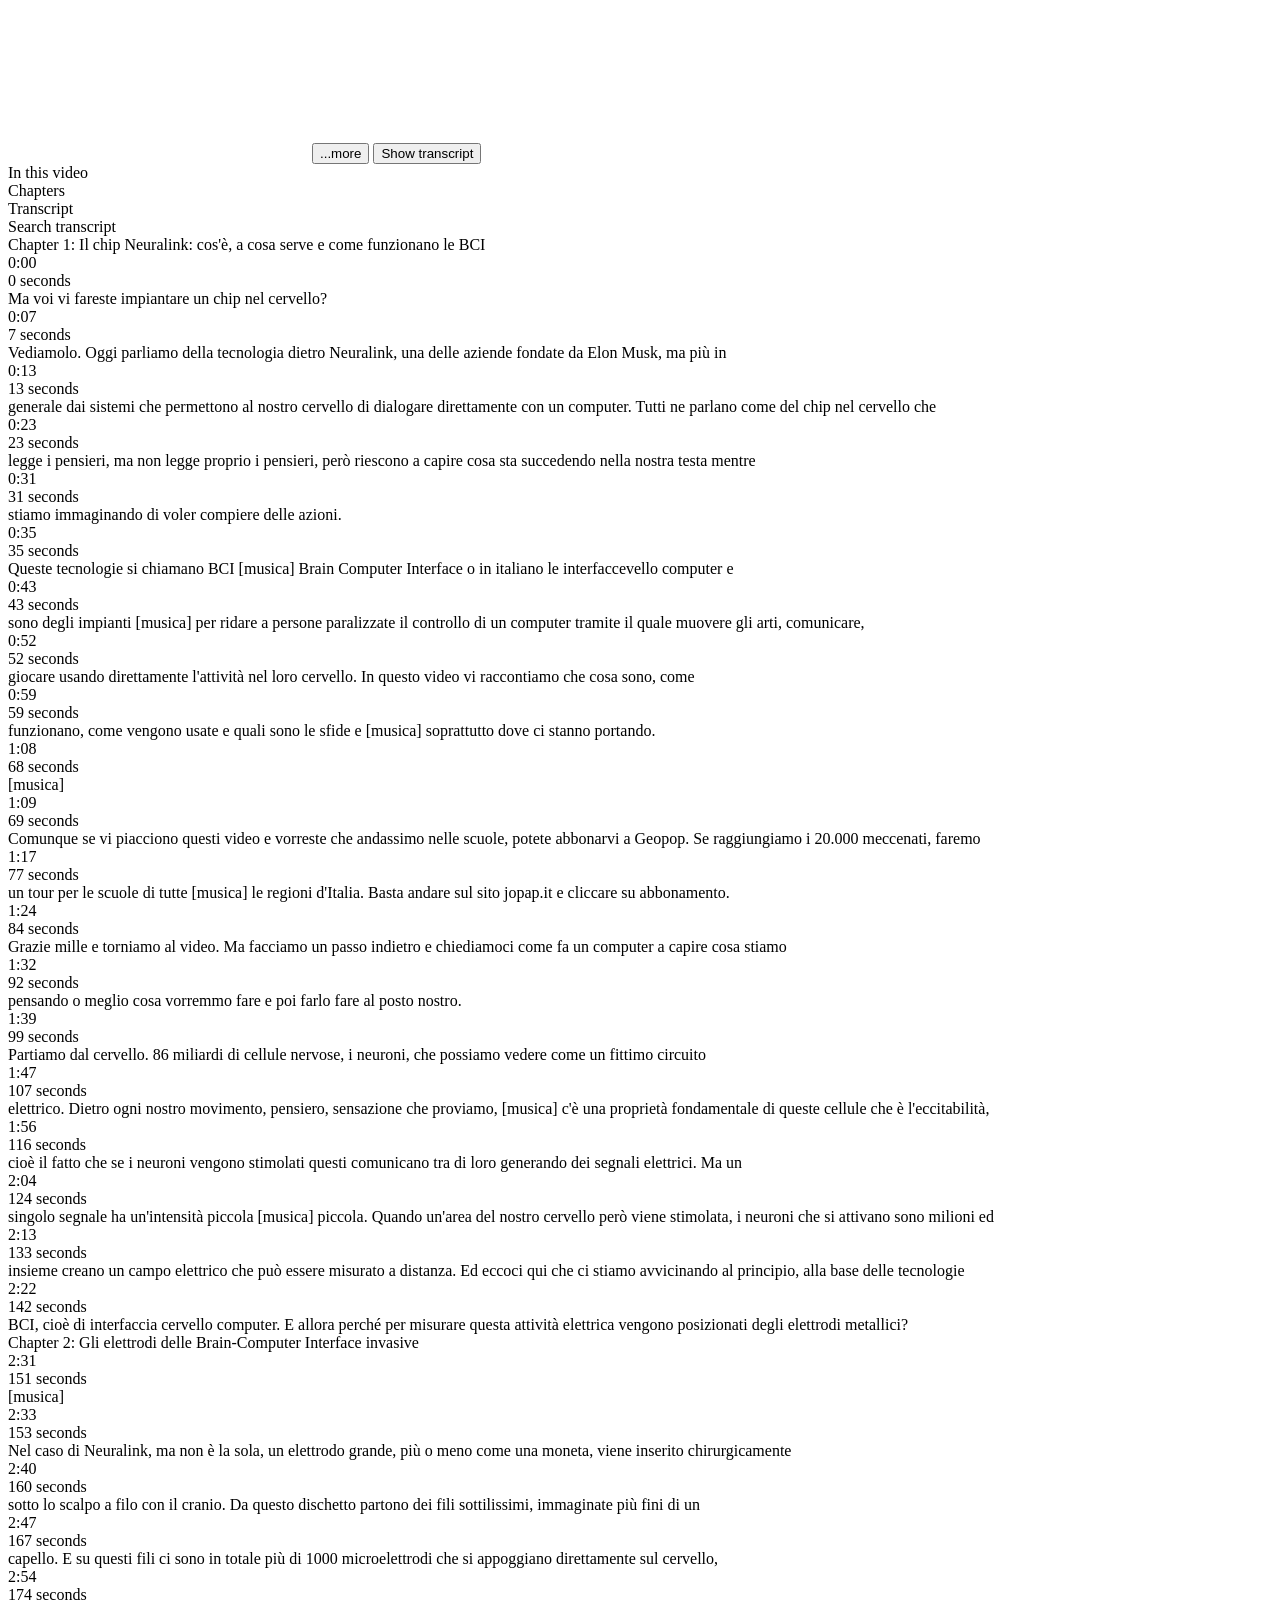
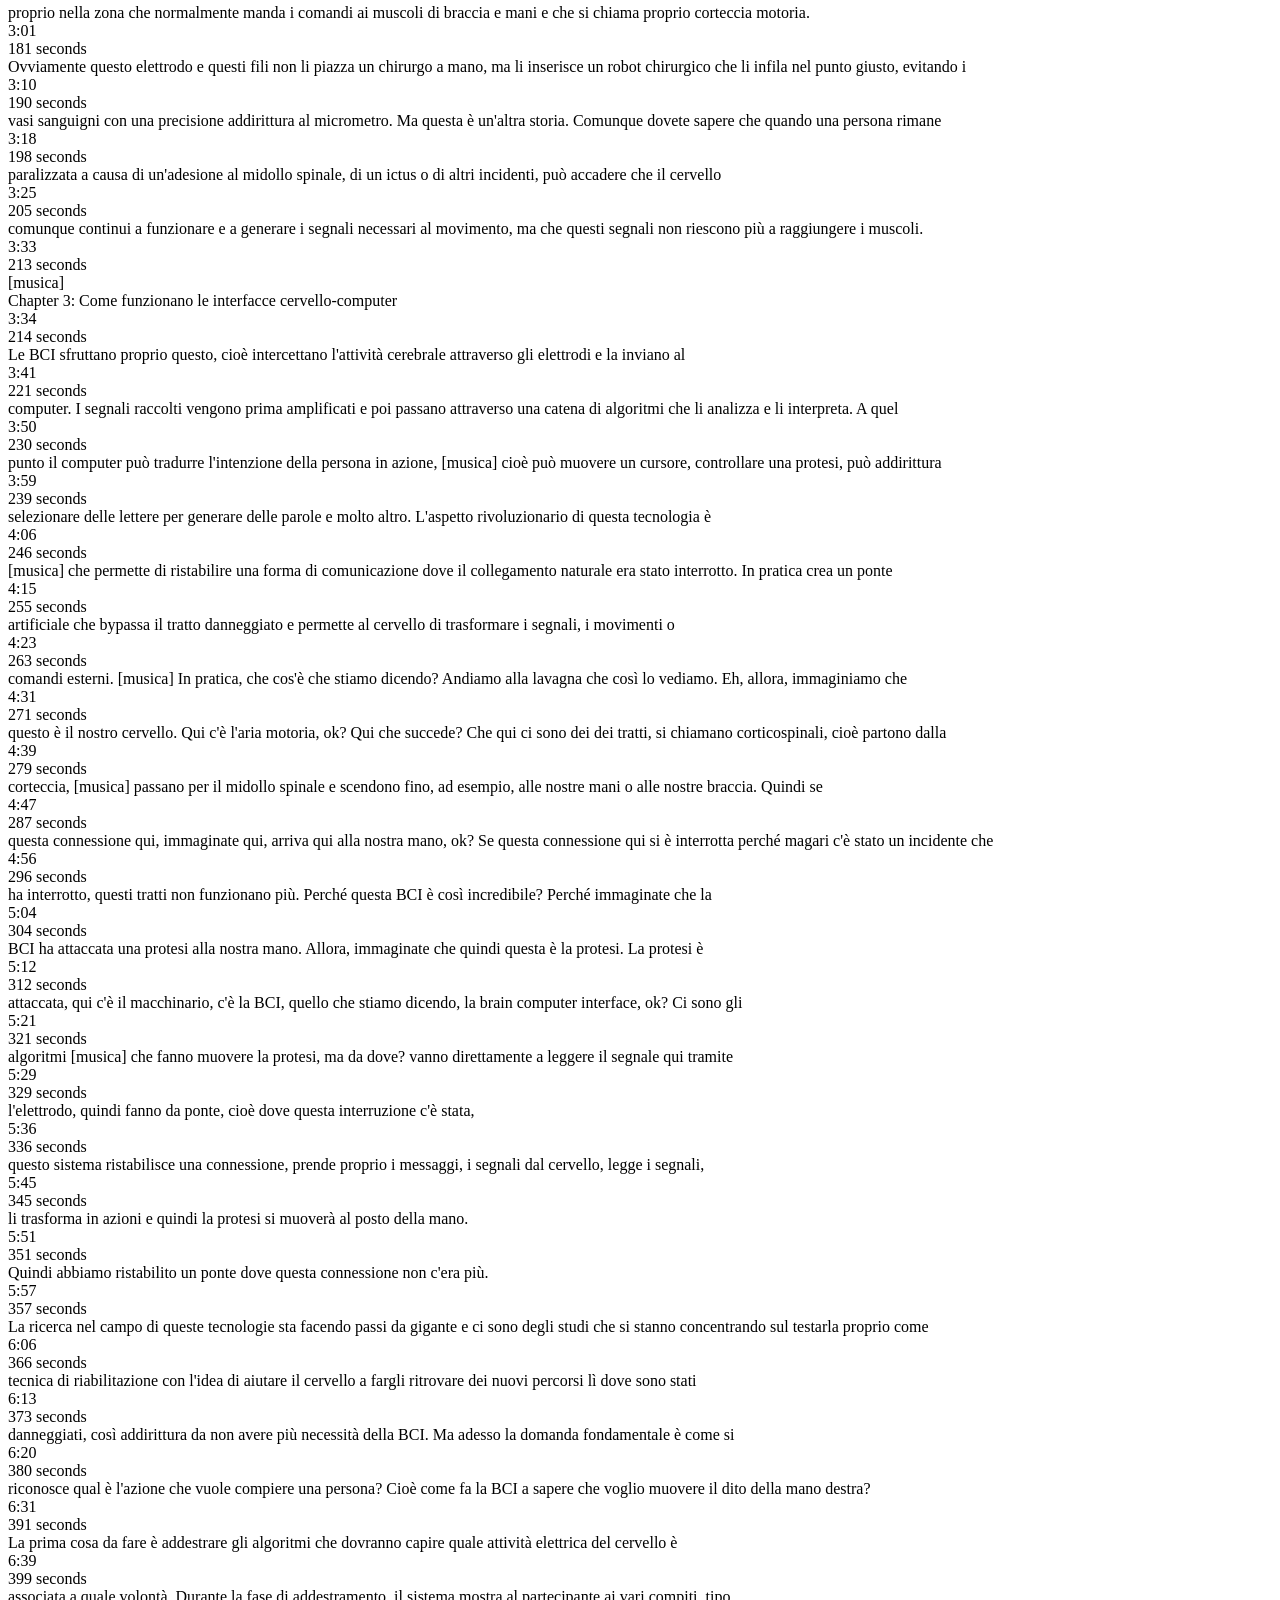
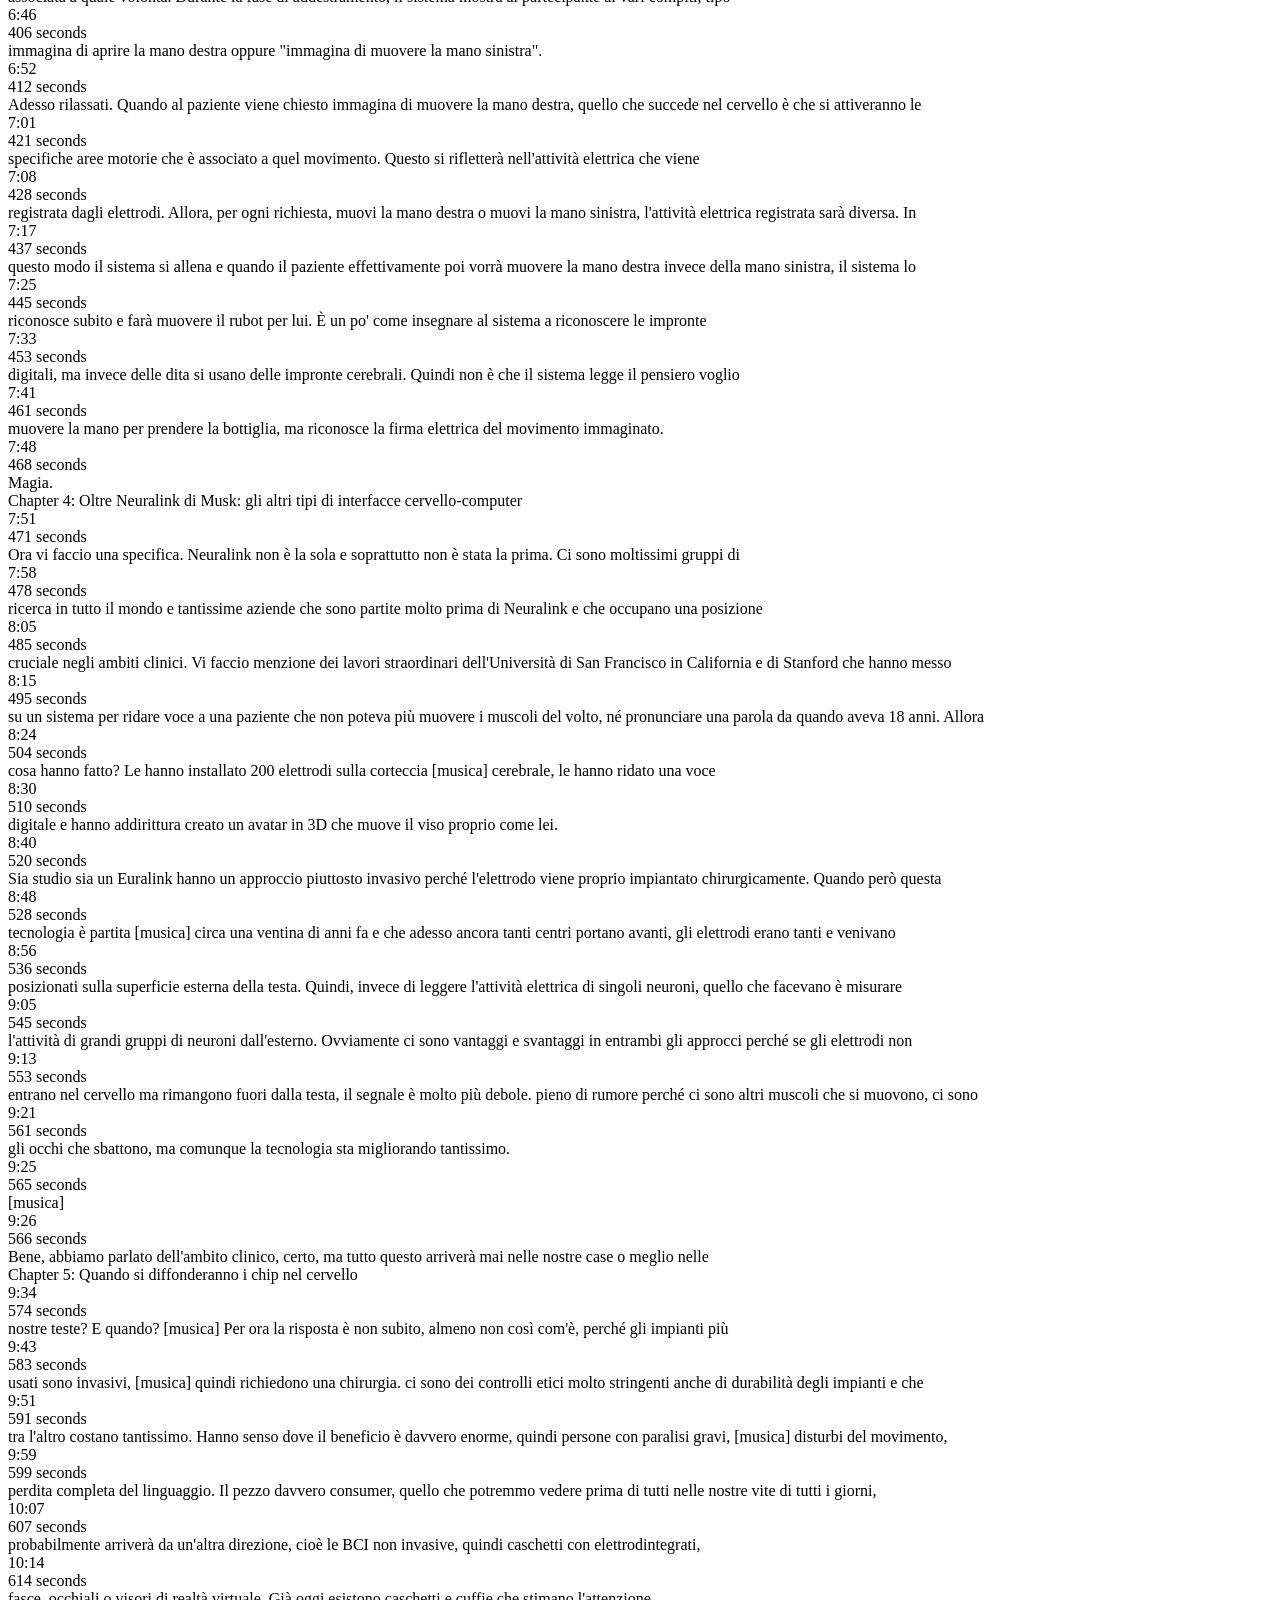
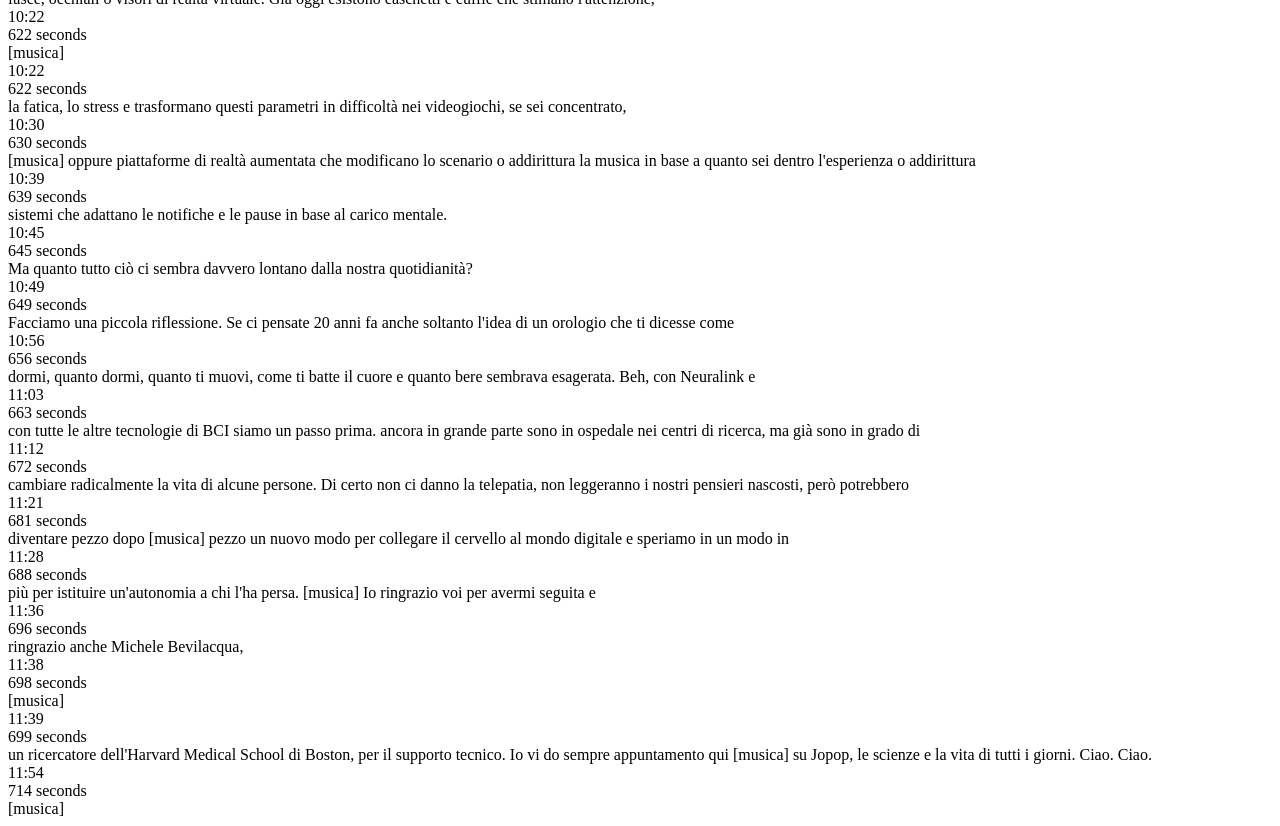
==== test/fake/youtube.com/watch.html @ ea1e395d "Pagina YouTube finta per il test del bookmarklet" ====
<!DOCTYPE html><html><head><meta charset="utf-8"><title>Come funziona Neuralink, il chip nel cervello: dentro la tecnologia delle BCI - YouTube</title></head>
<body><video></video>
<button id="expand">...more</button>
<button id="tbtn" onclick="document.getElementById('panel').setAttribute('visibility','ENGAGEMENT_PANEL_VISIBILITY_EXPANDED')">Show transcript</button>
<ytd-engagement-panel-section-list-renderer id="panel" visibility="ENGAGEMENT_PANEL_VISIBILITY_HIDDEN" style="display:block">
<div>In this video</div><div>Chapters</div><div>Transcript</div><div>Search transcript</div>
<div>Chapter 1: Il chip Neuralink: cos'è, a cosa serve e come funzionano le BCI</div>
<div>0:00</div><div>0 seconds</div><div>Ma voi vi fareste impiantare un chip nel cervello?</div>
<div>0:07</div><div>7 seconds</div><div>Vediamolo. Oggi parliamo della tecnologia dietro Neuralink, una delle aziende fondate da Elon Musk, ma più in</div>
<div>0:13</div><div>13 seconds</div><div>generale dai sistemi che permettono al nostro cervello di dialogare direttamente con un computer. Tutti ne parlano come del chip nel cervello che</div>
<div>0:23</div><div>23 seconds</div><div>legge i pensieri, ma non legge proprio i pensieri, però riescono a capire cosa sta succedendo nella nostra testa mentre</div>
<div>0:31</div><div>31 seconds</div><div>stiamo immaginando di voler compiere delle azioni.</div>
<div>0:35</div><div>35 seconds</div><div>Queste tecnologie si chiamano BCI [musica] Brain Computer Interface o in italiano le interfaccevello computer e</div>
<div>0:43</div><div>43 seconds</div><div>sono degli impianti [musica] per ridare a persone paralizzate il controllo di un computer tramite il quale muovere gli arti, comunicare,</div>
<div>0:52</div><div>52 seconds</div><div>giocare usando direttamente l'attività nel loro cervello. In questo video vi raccontiamo che cosa sono, come</div>
<div>0:59</div><div>59 seconds</div><div>funzionano, come vengono usate e quali sono le sfide e [musica] soprattutto dove ci stanno portando.</div>
<div>1:08</div><div>68 seconds</div><div>[musica]</div>
<div>1:09</div><div>69 seconds</div><div>Comunque se vi piacciono questi video e vorreste che andassimo nelle scuole, potete abbonarvi a Geopop. Se raggiungiamo i 20.000 meccenati, faremo</div>
<div>1:17</div><div>77 seconds</div><div>un tour per le scuole di tutte [musica] le regioni d'Italia. Basta andare sul sito jopap.it e cliccare su abbonamento.</div>
<div>1:24</div><div>84 seconds</div><div>Grazie mille e torniamo al video. Ma facciamo un passo indietro e chiediamoci come fa un computer a capire cosa stiamo</div>
<div>1:32</div><div>92 seconds</div><div>pensando o meglio cosa vorremmo fare e poi farlo fare al posto nostro.</div>
<div>1:39</div><div>99 seconds</div><div>Partiamo dal cervello. 86 miliardi di cellule nervose, i neuroni, che possiamo vedere come un fittimo circuito</div>
<div>1:47</div><div>107 seconds</div><div>elettrico. Dietro ogni nostro movimento, pensiero, sensazione che proviamo, [musica] c'è una proprietà fondamentale di queste cellule che è l'eccitabilità,</div>
<div>1:56</div><div>116 seconds</div><div>cioè il fatto che se i neuroni vengono stimolati questi comunicano tra di loro generando dei segnali elettrici. Ma un</div>
<div>2:04</div><div>124 seconds</div><div>singolo segnale ha un'intensità piccola [musica] piccola. Quando un'area del nostro cervello però viene stimolata, i neuroni che si attivano sono milioni ed</div>
<div>2:13</div><div>133 seconds</div><div>insieme creano un campo elettrico che può essere misurato a distanza. Ed eccoci qui che ci stiamo avvicinando al principio, alla base delle tecnologie</div>
<div>2:22</div><div>142 seconds</div><div>BCI, cioè di interfaccia cervello computer. E allora perché per misurare questa attività elettrica vengono posizionati degli elettrodi metallici?</div>
<div>Chapter 2: Gli elettrodi delle Brain-Computer Interface invasive</div>
<div>2:31</div><div>151 seconds</div><div>[musica]</div>
<div>2:33</div><div>153 seconds</div><div>Nel caso di Neuralink, ma non è la sola, un elettrodo grande, più o meno come una moneta, viene inserito chirurgicamente</div>
<div>2:40</div><div>160 seconds</div><div>sotto lo scalpo a filo con il cranio. Da questo dischetto partono dei fili sottilissimi, immaginate più fini di un</div>
<div>2:47</div><div>167 seconds</div><div>capello. E su questi fili ci sono in totale più di 1000 microelettrodi che si appoggiano direttamente sul cervello,</div>
<div>2:54</div><div>174 seconds</div><div>proprio nella zona che normalmente manda i comandi ai muscoli di braccia e mani e che si chiama proprio corteccia motoria.</div>
<div>3:01</div><div>181 seconds</div><div>Ovviamente questo elettrodo e questi fili non li piazza un chirurgo a mano, ma li inserisce un robot chirurgico che li infila nel punto giusto, evitando i</div>
<div>3:10</div><div>190 seconds</div><div>vasi sanguigni con una precisione addirittura al micrometro. Ma questa è un'altra storia. Comunque dovete sapere che quando una persona rimane</div>
<div>3:18</div><div>198 seconds</div><div>paralizzata a causa di un'adesione al midollo spinale, di un ictus o di altri incidenti, può accadere che il cervello</div>
<div>3:25</div><div>205 seconds</div><div>comunque continui a funzionare e a generare i segnali necessari al movimento, ma che questi segnali non riescono più a raggiungere i muscoli.</div>
<div>3:33</div><div>213 seconds</div><div>[musica]</div>
<div>Chapter 3: Come funzionano le interfacce cervello-computer</div>
<div>3:34</div><div>214 seconds</div><div>Le BCI sfruttano proprio questo, cioè intercettano l'attività cerebrale attraverso gli elettrodi e la inviano al</div>
<div>3:41</div><div>221 seconds</div><div>computer. I segnali raccolti vengono prima amplificati e poi passano attraverso una catena di algoritmi che li analizza e li interpreta. A quel</div>
<div>3:50</div><div>230 seconds</div><div>punto il computer può tradurre l'intenzione della persona in azione, [musica] cioè può muovere un cursore, controllare una protesi, può addirittura</div>
<div>3:59</div><div>239 seconds</div><div>selezionare delle lettere per generare delle parole e molto altro. L'aspetto rivoluzionario di questa tecnologia è</div>
<div>4:06</div><div>246 seconds</div><div>[musica] che permette di ristabilire una forma di comunicazione dove il collegamento naturale era stato interrotto. In pratica crea un ponte</div>
<div>4:15</div><div>255 seconds</div><div>artificiale che bypassa il tratto danneggiato e permette al cervello di trasformare i segnali, i movimenti o</div>
<div>4:23</div><div>263 seconds</div><div>comandi esterni. [musica] In pratica, che cos'è che stiamo dicendo? Andiamo alla lavagna che così lo vediamo. Eh, allora, immaginiamo che</div>
<div>4:31</div><div>271 seconds</div><div>questo è il nostro cervello. Qui c'è l'aria motoria, ok? Qui che succede? Che qui ci sono dei dei tratti, si chiamano corticospinali, cioè partono dalla</div>
<div>4:39</div><div>279 seconds</div><div>corteccia, [musica] passano per il midollo spinale e scendono fino, ad esempio, alle nostre mani o alle nostre braccia. Quindi se</div>
<div>4:47</div><div>287 seconds</div><div>questa connessione qui, immaginate qui, arriva qui alla nostra mano, ok? Se questa connessione qui si è interrotta perché magari c'è stato un incidente che</div>
<div>4:56</div><div>296 seconds</div><div>ha interrotto, questi tratti non funzionano più. Perché questa BCI è così incredibile? Perché immaginate che la</div>
<div>5:04</div><div>304 seconds</div><div>BCI ha attaccata una protesi alla nostra mano. Allora, immaginate che quindi questa è la protesi. La protesi è</div>
<div>5:12</div><div>312 seconds</div><div>attaccata, qui c'è il macchinario, c'è la BCI, quello che stiamo dicendo, la brain computer interface, ok? Ci sono gli</div>
<div>5:21</div><div>321 seconds</div><div>algoritmi [musica] che fanno muovere la protesi, ma da dove? vanno direttamente a leggere il segnale qui tramite</div>
<div>5:29</div><div>329 seconds</div><div>l'elettrodo, quindi fanno da ponte, cioè dove questa interruzione c'è stata,</div>
<div>5:36</div><div>336 seconds</div><div>questo sistema ristabilisce una connessione, prende proprio i messaggi, i segnali dal cervello, legge i segnali,</div>
<div>5:45</div><div>345 seconds</div><div>li trasforma in azioni e quindi la protesi si muoverà al posto della mano.</div>
<div>5:51</div><div>351 seconds</div><div>Quindi abbiamo ristabilito un ponte dove questa connessione non c'era più.</div>
<div>5:57</div><div>357 seconds</div><div>La ricerca nel campo di queste tecnologie sta facendo passi da gigante e ci sono degli studi che si stanno concentrando sul testarla proprio come</div>
<div>6:06</div><div>366 seconds</div><div>tecnica di riabilitazione con l'idea di aiutare il cervello a fargli ritrovare dei nuovi percorsi lì dove sono stati</div>
<div>6:13</div><div>373 seconds</div><div>danneggiati, così addirittura da non avere più necessità della BCI. Ma adesso la domanda fondamentale è come si</div>
<div>6:20</div><div>380 seconds</div><div>riconosce qual è l'azione che vuole compiere una persona? Cioè come fa la BCI a sapere che voglio muovere il dito della mano destra?</div>
<div>6:31</div><div>391 seconds</div><div>La prima cosa da fare è addestrare gli algoritmi che dovranno capire quale attività elettrica del cervello è</div>
<div>6:39</div><div>399 seconds</div><div>associata a quale volontà. Durante la fase di addestramento, il sistema mostra al partecipante ai vari compiti, tipo</div>
<div>6:46</div><div>406 seconds</div><div>immagina di aprire la mano destra oppure "immagina di muovere la mano sinistra".</div>
<div>6:52</div><div>412 seconds</div><div>Adesso rilassati. Quando al paziente viene chiesto immagina di muovere la mano destra, quello che succede nel cervello è che si attiveranno le</div>
<div>7:01</div><div>421 seconds</div><div>specifiche aree motorie che è associato a quel movimento. Questo si rifletterà nell'attività elettrica che viene</div>
<div>7:08</div><div>428 seconds</div><div>registrata dagli elettrodi. Allora, per ogni richiesta, muovi la mano destra o muovi la mano sinistra, l'attività elettrica registrata sarà diversa. In</div>
<div>7:17</div><div>437 seconds</div><div>questo modo il sistema si allena e quando il paziente effettivamente poi vorrà muovere la mano destra invece della mano sinistra, il sistema lo</div>
<div>7:25</div><div>445 seconds</div><div>riconosce subito e farà muovere il rubot per lui. È un po' come insegnare al sistema a riconoscere le impronte</div>
<div>7:33</div><div>453 seconds</div><div>digitali, ma invece delle dita si usano delle impronte cerebrali. Quindi non è che il sistema legge il pensiero voglio</div>
<div>7:41</div><div>461 seconds</div><div>muovere la mano per prendere la bottiglia, ma riconosce la firma elettrica del movimento immaginato.</div>
<div>7:48</div><div>468 seconds</div><div>Magia.</div>
<div>Chapter 4: Oltre Neuralink di Musk: gli altri tipi di interfacce cervello-computer</div>
<div>7:51</div><div>471 seconds</div><div>Ora vi faccio una specifica. Neuralink non è la sola e soprattutto non è stata la prima. Ci sono moltissimi gruppi di</div>
<div>7:58</div><div>478 seconds</div><div>ricerca in tutto il mondo e tantissime aziende che sono partite molto prima di Neuralink e che occupano una posizione</div>
<div>8:05</div><div>485 seconds</div><div>cruciale negli ambiti clinici. Vi faccio menzione dei lavori straordinari dell'Università di San Francisco in California e di Stanford che hanno messo</div>
<div>8:15</div><div>495 seconds</div><div>su un sistema per ridare voce a una paziente che non poteva più muovere i muscoli del volto, né pronunciare una parola da quando aveva 18 anni. Allora</div>
<div>8:24</div><div>504 seconds</div><div>cosa hanno fatto? Le hanno installato 200 elettrodi sulla corteccia [musica] cerebrale, le hanno ridato una voce</div>
<div>8:30</div><div>510 seconds</div><div>digitale e hanno addirittura creato un avatar in 3D che muove il viso proprio come lei.</div>
<div>8:40</div><div>520 seconds</div><div>Sia studio sia un Euralink hanno un approccio piuttosto invasivo perché l'elettrodo viene proprio impiantato chirurgicamente. Quando però questa</div>
<div>8:48</div><div>528 seconds</div><div>tecnologia è partita [musica] circa una ventina di anni fa e che adesso ancora tanti centri portano avanti, gli elettrodi erano tanti e venivano</div>
<div>8:56</div><div>536 seconds</div><div>posizionati sulla superficie esterna della testa. Quindi, invece di leggere l'attività elettrica di singoli neuroni, quello che facevano è misurare</div>
<div>9:05</div><div>545 seconds</div><div>l'attività di grandi gruppi di neuroni dall'esterno. Ovviamente ci sono vantaggi e svantaggi in entrambi gli approcci perché se gli elettrodi non</div>
<div>9:13</div><div>553 seconds</div><div>entrano nel cervello ma rimangono fuori dalla testa, il segnale è molto più debole. pieno di rumore perché ci sono altri muscoli che si muovono, ci sono</div>
<div>9:21</div><div>561 seconds</div><div>gli occhi che sbattono, ma comunque la tecnologia sta migliorando tantissimo.</div>
<div>9:25</div><div>565 seconds</div><div>[musica]</div>
<div>9:26</div><div>566 seconds</div><div>Bene, abbiamo parlato dell'ambito clinico, certo, ma tutto questo arriverà mai nelle nostre case o meglio nelle</div>
<div>Chapter 5: Quando si diffonderanno i chip nel cervello</div>
<div>9:34</div><div>574 seconds</div><div>nostre teste? E quando? [musica] Per ora la risposta è non subito, almeno non così com'è, perché gli impianti più</div>
<div>9:43</div><div>583 seconds</div><div>usati sono invasivi, [musica] quindi richiedono una chirurgia. ci sono dei controlli etici molto stringenti anche di durabilità degli impianti e che</div>
<div>9:51</div><div>591 seconds</div><div>tra l'altro costano tantissimo. Hanno senso dove il beneficio è davvero enorme, quindi persone con paralisi gravi, [musica] disturbi del movimento,</div>
<div>9:59</div><div>599 seconds</div><div>perdita completa del linguaggio. Il pezzo davvero consumer, quello che potremmo vedere prima di tutti nelle nostre vite di tutti i giorni,</div>
<div>10:07</div><div>607 seconds</div><div>probabilmente arriverà da un'altra direzione, cioè le BCI non invasive, quindi caschetti con elettrodintegrati,</div>
<div>10:14</div><div>614 seconds</div><div>fasce, occhiali o visori di realtà virtuale. Già oggi esistono caschetti e cuffie che stimano l'attenzione,</div>
<div>10:22</div><div>622 seconds</div><div>[musica]</div>
<div>10:22</div><div>622 seconds</div><div>la fatica, lo stress e trasformano questi parametri in difficoltà nei videogiochi, se sei concentrato,</div>
<div>10:30</div><div>630 seconds</div><div>[musica] oppure piattaforme di realtà aumentata che modificano lo scenario o addirittura la musica in base a quanto sei dentro l'esperienza o addirittura</div>
<div>10:39</div><div>639 seconds</div><div>sistemi che adattano le notifiche e le pause in base al carico mentale.</div>
<div>10:45</div><div>645 seconds</div><div>Ma quanto tutto ciò ci sembra davvero lontano dalla nostra quotidianità?</div>
<div>10:49</div><div>649 seconds</div><div>Facciamo una piccola riflessione. Se ci pensate 20 anni fa anche soltanto l'idea di un orologio che ti dicesse come</div>
<div>10:56</div><div>656 seconds</div><div>dormi, quanto dormi, quanto ti muovi, come ti batte il cuore e quanto bere sembrava esagerata. Beh, con Neuralink e</div>
<div>11:03</div><div>663 seconds</div><div>con tutte le altre tecnologie di BCI siamo un passo prima. ancora in grande parte sono in ospedale nei centri di ricerca, ma già sono in grado di</div>
<div>11:12</div><div>672 seconds</div><div>cambiare radicalmente la vita di alcune persone. Di certo non ci danno la telepatia, non leggeranno i nostri pensieri nascosti, però potrebbero</div>
<div>11:21</div><div>681 seconds</div><div>diventare pezzo dopo [musica] pezzo un nuovo modo per collegare il cervello al mondo digitale e speriamo in un modo in</div>
<div>11:28</div><div>688 seconds</div><div>più per istituire un'autonomia a chi l'ha persa. [musica] Io ringrazio voi per avermi seguita e</div>
<div>11:36</div><div>696 seconds</div><div>ringrazio anche Michele Bevilacqua,</div>
<div>11:38</div><div>698 seconds</div><div>[musica]</div>
<div>11:39</div><div>699 seconds</div><div>un ricercatore dell'Harvard Medical School di Boston, per il supporto tecnico. Io vi do sempre appuntamento qui [musica] su Jopop, le scienze e la vita di tutti i giorni. Ciao. Ciao.</div>
<div>11:54</div><div>714 seconds</div><div>[musica]</div>
</ytd-engagement-panel-section-list-renderer>
</body></html>
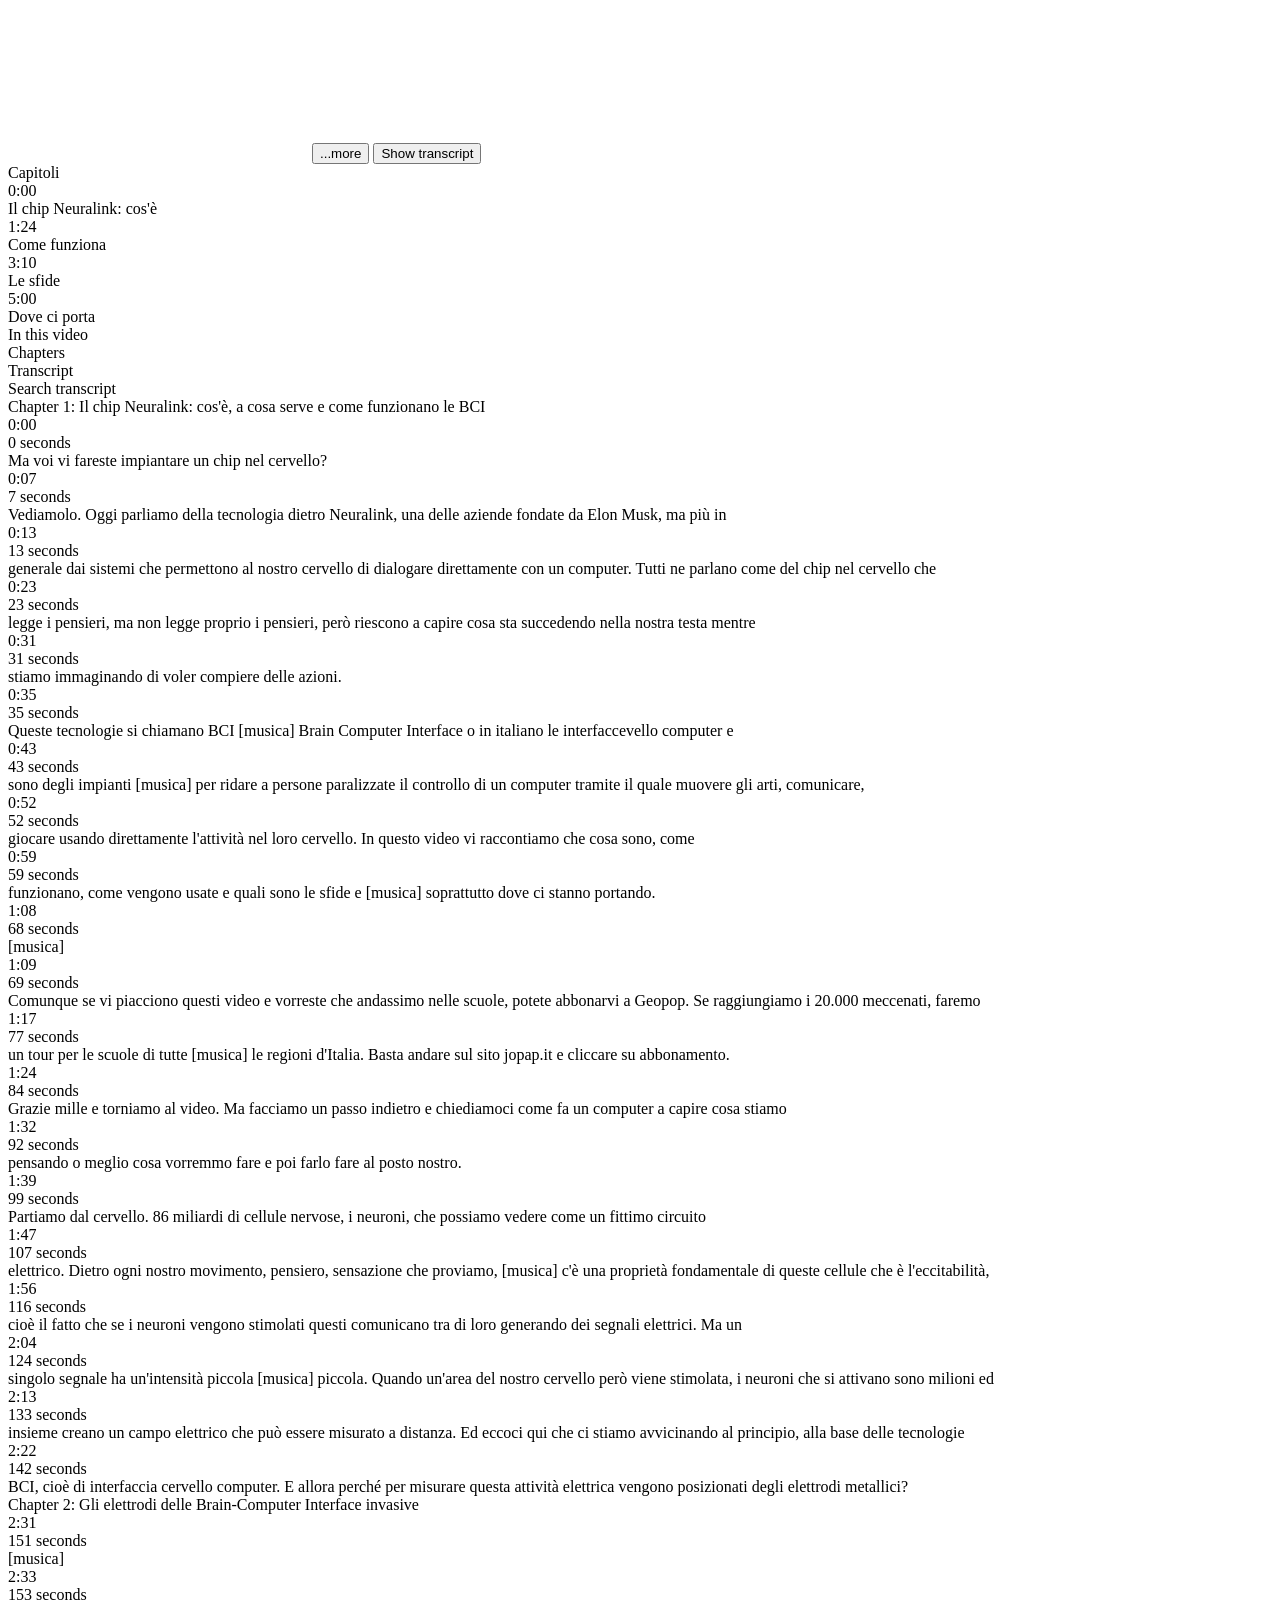
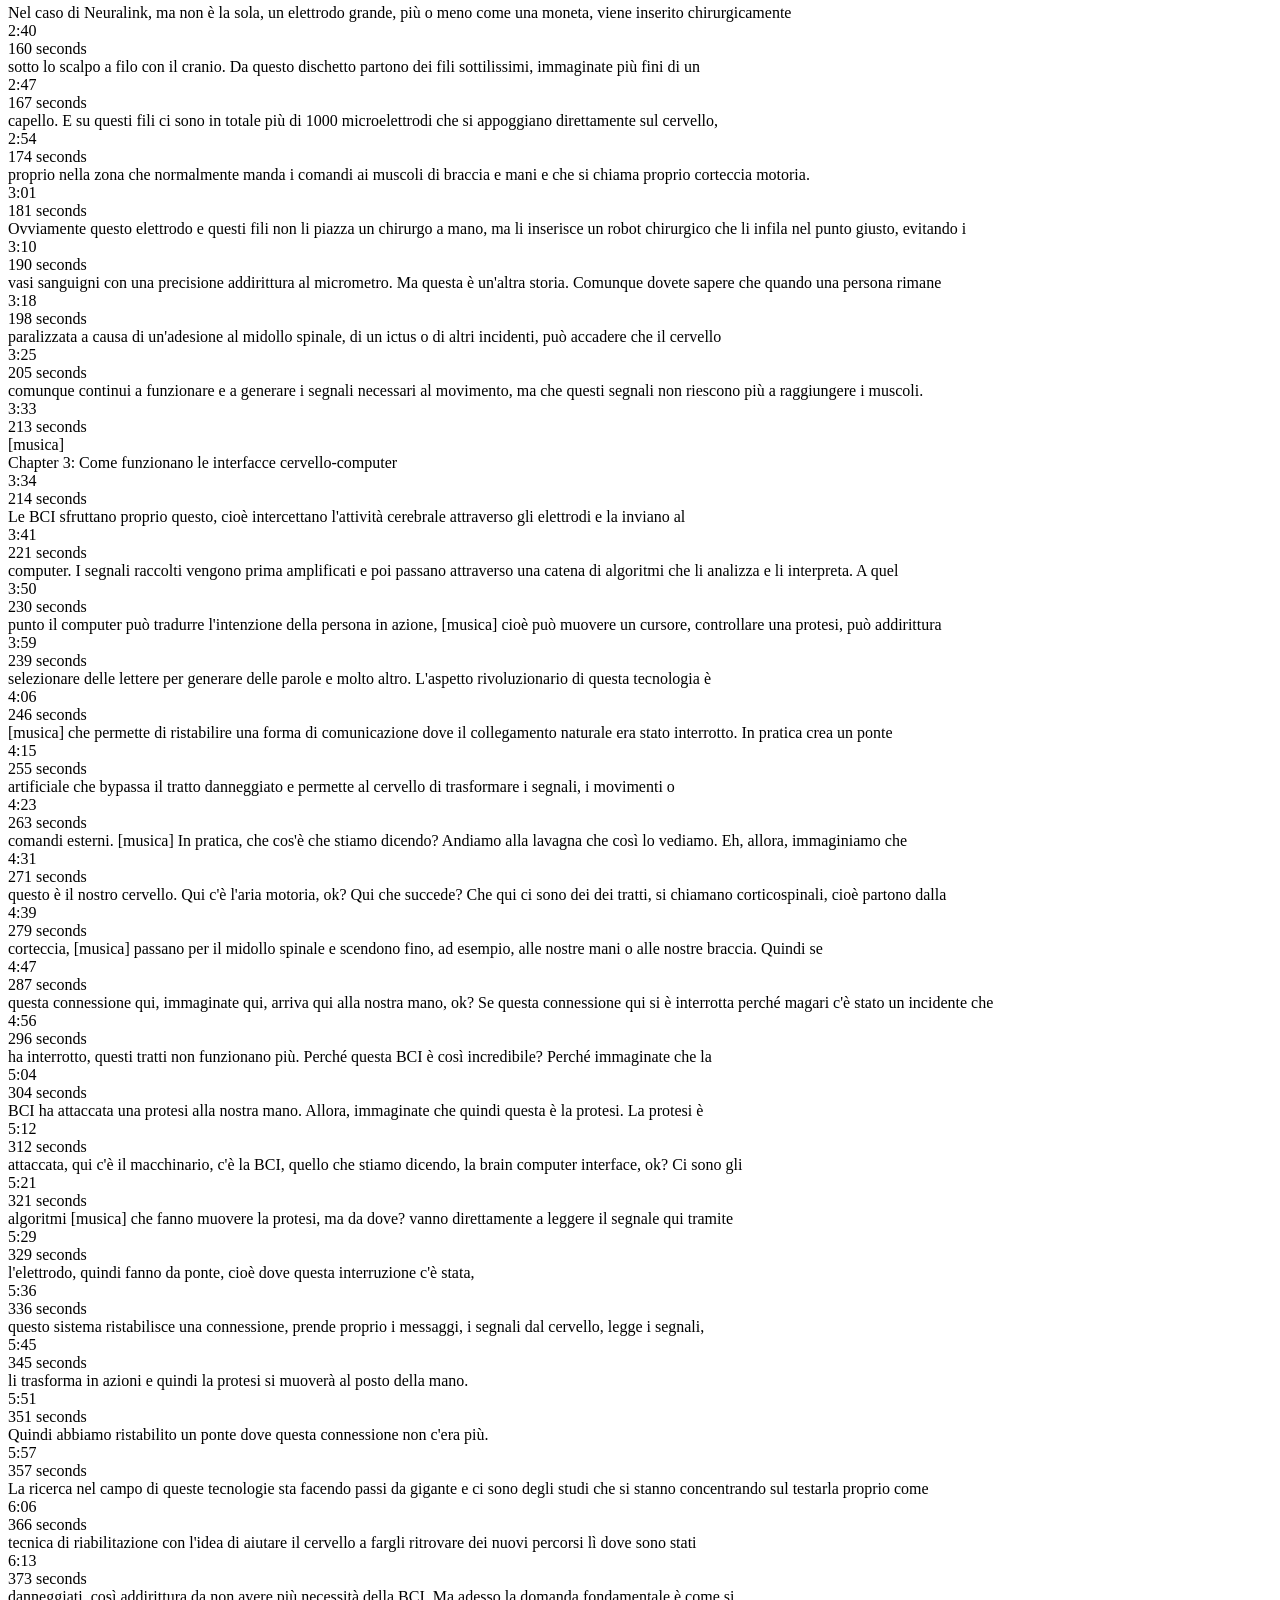
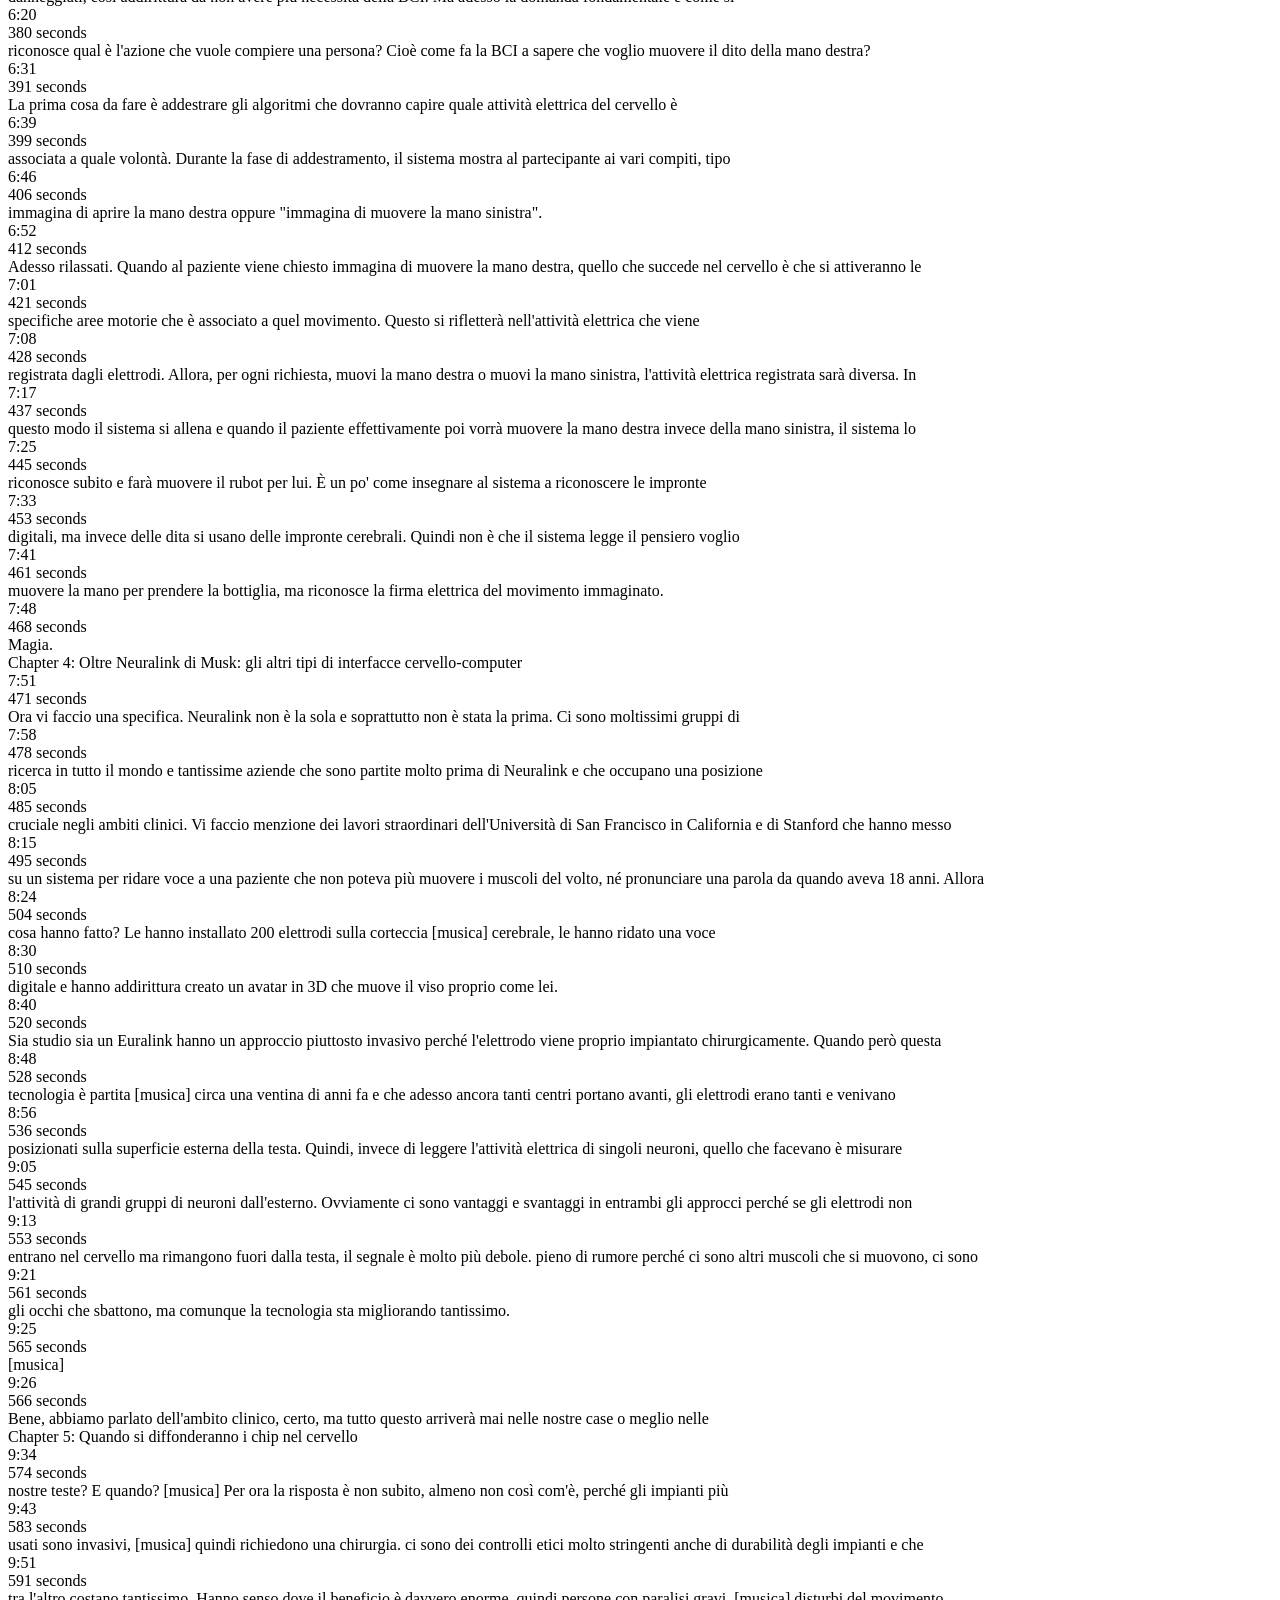
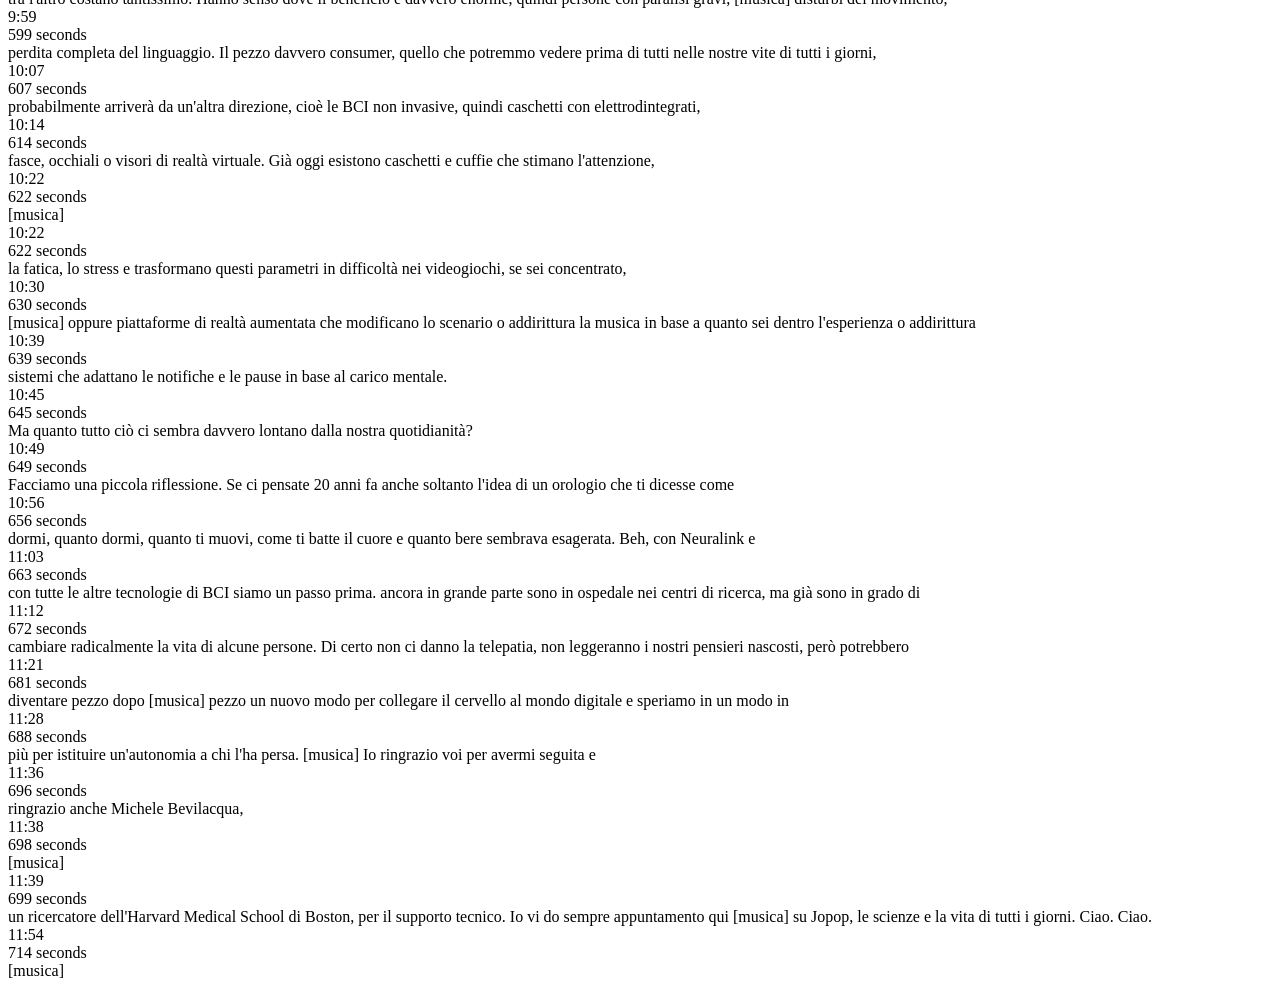
==== commit 9f758781: "Pagina YouTube finta: pannello capitoli da ignorare" ====
--- a/test/fake/youtube.com/watch.html
+++ b/test/fake/youtube.com/watch.html
@@ -2,7 +2,10 @@
 <body><video></video>
 <button id="expand">...more</button>
 <button id="tbtn" onclick="document.getElementById('panel').setAttribute('visibility','ENGAGEMENT_PANEL_VISIBILITY_EXPANDED')">Show transcript</button>
-<ytd-engagement-panel-section-list-renderer id="panel" visibility="ENGAGEMENT_PANEL_VISIBILITY_HIDDEN" style="display:block">
+<ytd-engagement-panel-section-list-renderer id="chapters" target-id="engagement-panel-macro-markers-description-chapters" visibility="ENGAGEMENT_PANEL_VISIBILITY_EXPANDED" style="display:block">
+<div>Capitoli</div><div>0:00</div><div>Il chip Neuralink: cos'è</div><div>1:24</div><div>Come funziona</div><div>3:10</div><div>Le sfide</div><div>5:00</div><div>Dove ci porta</div>
+</ytd-engagement-panel-section-list-renderer>
+<ytd-engagement-panel-section-list-renderer id="panel" target-id="engagement-panel-searchable-transcript" visibility="ENGAGEMENT_PANEL_VISIBILITY_HIDDEN" style="display:block">
 <div>In this video</div><div>Chapters</div><div>Transcript</div><div>Search transcript</div>
 <div>Chapter 1: Il chip Neuralink: cos'è, a cosa serve e come funzionano le BCI</div>
 <div>0:00</div><div>0 seconds</div><div>Ma voi vi fareste impiantare un chip nel cervello?</div>
